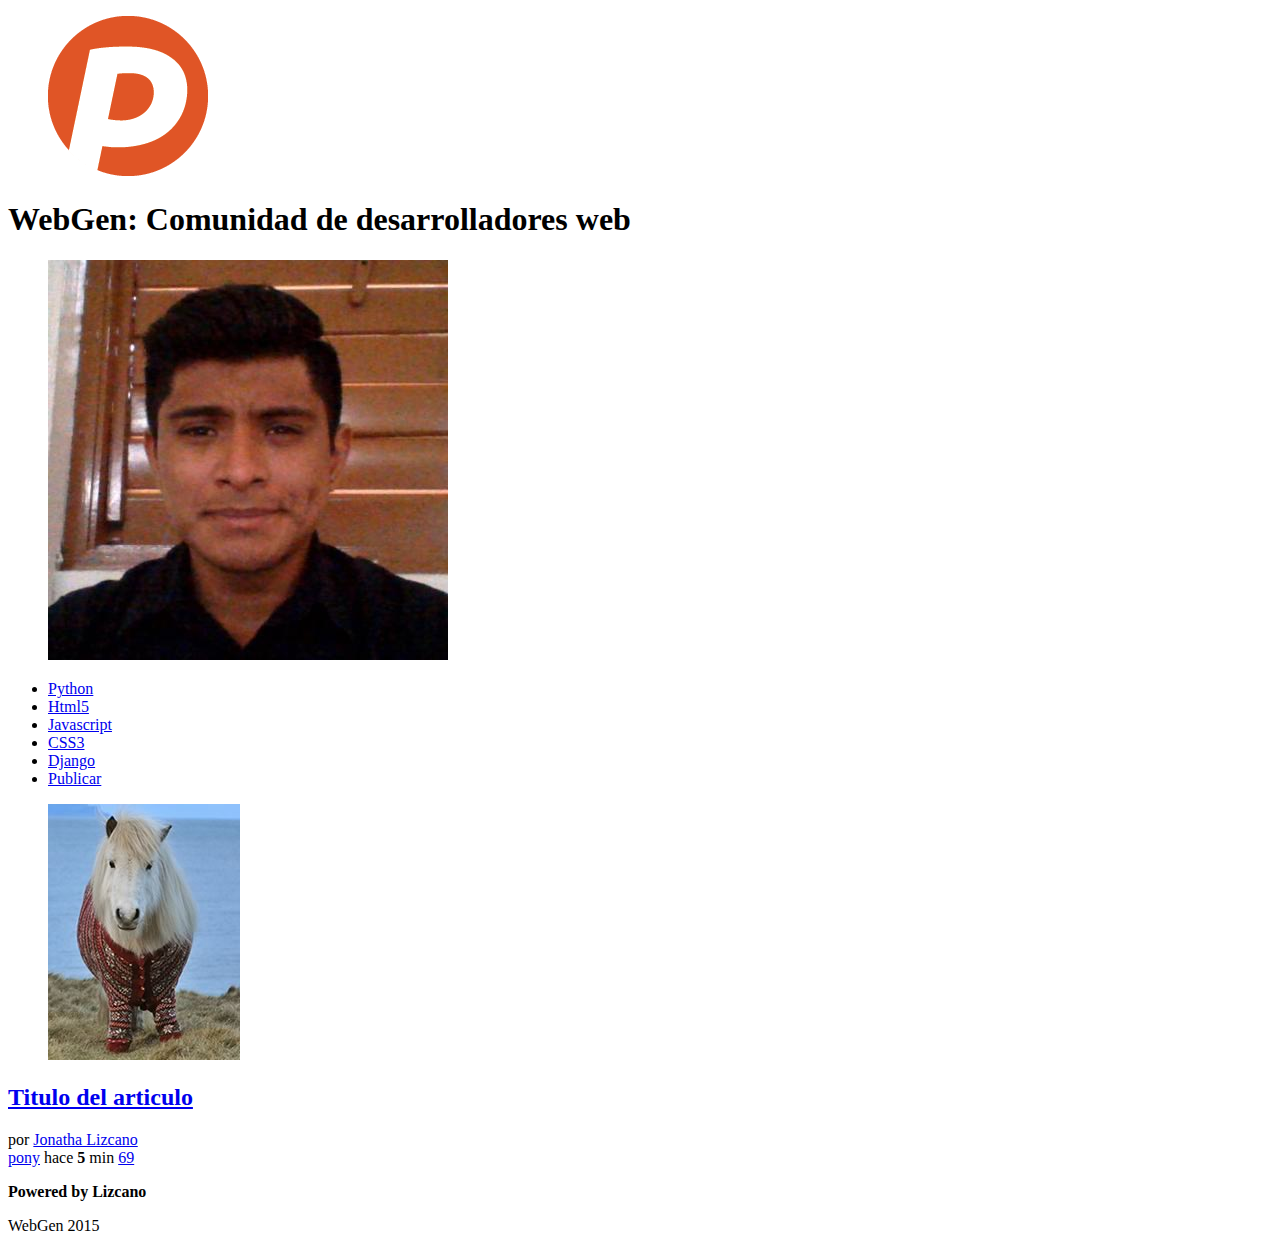
==== index.html @ a5b3a739 "WebGen primer commit" ====
<!DOCTYPE html>
<html lang="es">
<head>
	<meta charset="UTF-8"/>
	<meta description="Proyecto del curso diseño web online"/>
	<title>WebGen: Comunidad de Desarrolladores web</title>
</head>
<body>

	<header>
		<figure id="logo">
			<img src="logo.png" alt="">
		</figure>
		<h1>
			WebGen: Comunidad de desarrolladores web
		</h1>
		<figure id="avatar">
			<img src="avatar.jpg" alt=""/>
		</figure>
	</header>
	<nav>
		<ul>
			<li><a href="#">Python</a></li>
			<li><a href="#">Html5</a></li>
			<li><a href="#">Javascript</a></li>
			<li><a href="#">CSS3</a></li>
			<li><a href="#">Django</a></li>
			<li id="publicar-nav">
			<a href="#">Publicar</a></li>
		</ul>
	</nav>
	<section id="contenido">
		<article class="item">
			<figure class="imagen_item">
				<img src="imagen.jpg" alt=""/>
			</figure>
			<h2 class="titulo_item">
			<a href="#">Titulo del articulo</a>
			</h2>
			<div class="autor_item">
				por <a href="#">Jonatha Lizcano</a>
			</div>
			<div class="datos_item">
				<a href="#" class="tag_item">pony</a>
				<span class="fecha_item">
				hace <strong>5</strong> min
				</span>
				<a href="#" class="comentarios_item">69</a>
				<a href="#" class="guardar_item"></a>
				<div class="votacion">
					<a href="#" class="up"></a>
					<a href="#" class="down"></a>
				</div>
			</div>
		</article>
	</section>
	<footer>
		<p>
			<strong>Powered by Lizcano</strong>
		</p>
		<p>
			WebGen 2015
		</p>
	</footer>
	
</body>
</html>
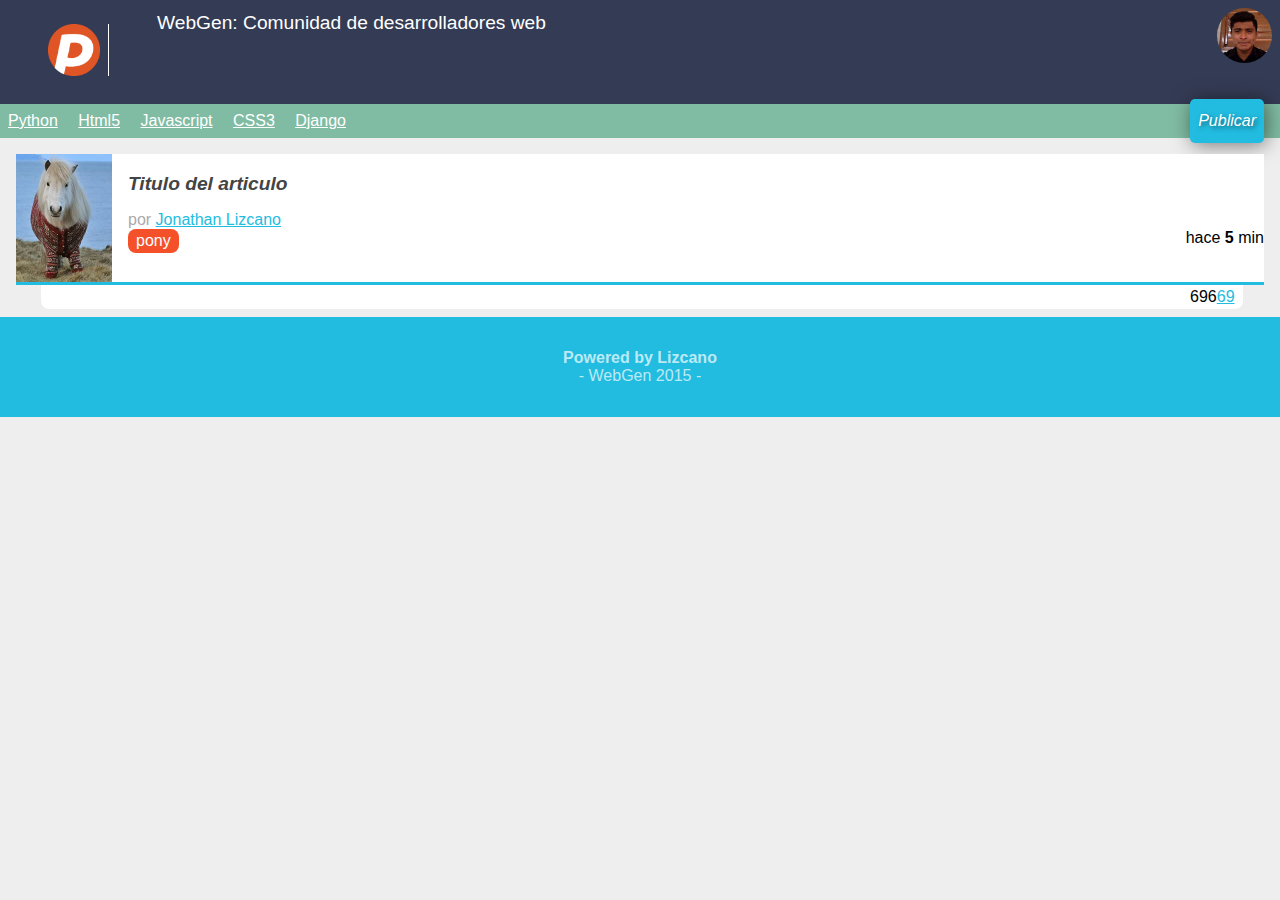
==== commit b32b2b81: "actualizacion del proyecto" ====
--- a/index.html
+++ b/index.html
@@ -2,8 +2,10 @@
 <html lang="es">
 <head>
 	<meta charset="UTF-8"/>
-	<meta description="Proyecto del curso diseño web online"/>
+	<meta name="description" content="Proyecto del curso diseño web online"/>
 	<title>WebGen: Comunidad de Desarrolladores web</title>
+	<link rel="stylesheet" href="normalize.css"/>
+	<link rel="stylesheet" href="estilos.css">
 </head>
 <body>
 
@@ -38,18 +40,19 @@
 			<a href="#">Titulo del articulo</a>
 			</h2>
 			<div class="autor_item">
-				por <a href="#">Jonatha Lizcano</a>
+				por <a href="#">Jonathan Lizcano</a>
 			</div>
 			<div class="datos_item">
 				<a href="#" class="tag_item">pony</a>
 				<span class="fecha_item">
 				hace <strong>5</strong> min
 				</span>
-				<a href="#" class="comentarios_item">69</a>
-				<a href="#" class="guardar_item"></a>
 				<div class="votacion">
 					<a href="#" class="up"></a>
+					696
 					<a href="#" class="down"></a>
+					<a href="#" class="comentarios_item">69</a>
+				<a href="#" class="guardar_item"></a>
 				</div>
 			</div>
 		</article>
--- a/estilos.css
+++ b/estilos.css
@@ -0,0 +1,236 @@
+a{
+
+	color: #22BCE0;
+
+}
+
+body{
+
+	background: #EEE;
+	font-family: Arial;
+	font-size: 16px;
+
+}
+
+footer{
+
+	color: rgba(255,255,255,0.7);
+	background: #22BCE0;
+	text-align: center;
+	padding: 1em;
+
+}
+
+footer p:first-child{
+
+	margin-bottom: 0;
+
+}
+
+footer p:last-child{
+
+	margin-top: 0;
+
+}
+
+footer p:last-child:after{
+
+	content: "-";
+
+}
+
+footer p:last-child:before{
+
+	content: "-";
+
+}
+
+header{
+	
+	background: #343B54;
+	color: white;
+	overflow: hidden;
+	padding: 0.5em;
+
+
+}
+
+header figure{
+
+	float: left;
+
+}
+
+header h1{
+
+	font-size: 1.2em;
+	font-weight: normal;
+	margin: 0.2em 70px 0 0;
+
+}
+
+header #avatar{
+
+	margin: 0.5em 0.5em 0 0;
+	right: 0;
+	position: absolute;
+	top: 0;
+
+}
+
+header #avatar img{
+
+	border-radius: 50%;
+	width: 55px;
+
+}
+
+header #logo img{
+
+	border-right: 1px solid white;
+	margin-right: 0.5em;
+	padding-right: 0.5em;
+	width: 52px;
+
+}
+
+nav{
+
+	background: #80BCA3;
+	padding: 0 0.5em;
+	position: relative;
+
+
+}
+
+nav ul{
+
+	list-style: none;
+	margin: 0;
+	padding: 0;
+
+}
+
+nav ul #publicar-nav{
+
+	position: absolute;
+	top: -0.3em;
+	right: 0;
+
+}
+
+nav ul #publicar-nav a{
+
+	background: #22BCE0; 
+	border-radius: 5px;
+	box-shadow: rgba(0,0,0,0.5) 2px 2px 20px;
+	font-style: italic;
+	padding: 0.8em 0.5em;
+	text-decoration: none;
+	text-shadow: rgba(0,0,0,0.5) 2px 2px 5px;
+
+}
+
+nav ul li{
+
+	display: inline-block;
+	margin: 0 1em 0 0;
+
+}
+
+nav ul li a{
+
+	color: white;
+	display: block;
+	padding: 0.5em 0;
+
+}
+
+#contenido{
+
+	margin: 1em;
+
+}
+
+#contenido .item{
+
+	background: white;
+	border-bottom: 3px solid #22BCE0;
+	margin-bottom: 2em;
+	min-height: 128px;
+	position: relative;
+
+}
+
+#contenido .item .autor_item{
+
+	color: #AAA;
+
+}
+
+#contenido .item .datos_item{
+
+	margin-top: 1em 1em 0 0;
+	text-align: right;
+
+}
+
+#contenido .item .datos_item .tag_item{
+
+	background: #F4502A;
+	border-radius: 0.5em;
+	color: white;
+	float: left;
+	display: inline-block;
+	padding: 0.2em 0.5em;
+	text-decoration: none;
+
+}
+
+#contenido .item .imagen_item{
+
+	float: left;
+	margin: 0 1em 0 0;
+
+}
+
+#contenido .item .imagen_item img{
+
+	width: 96px;
+
+}
+
+#contenido .item .titulo_item{
+
+	font-size: 1.2em;
+	font-style: italic;
+	padding: 1em 1em 0 0; 
+
+}
+
+#contenido .item .titulo_item a{
+
+	color: #444;
+	text-decoration: none;
+
+}
+
+#contenido .item .votacion{
+
+	background: white;
+	border-radius: 0 0 0.5em 0.5em;
+	left: 2%;
+	margin-top: 3px;
+	padding: 0.2em 0.5em;
+	position: absolute;
+	top: 100%;
+	width: 95%;
+
+}
+
+#contenido .item .votacion .comentarios_item,
+#contenido .item .votacion .guardar_item{
+
+	float: right;
+
+}
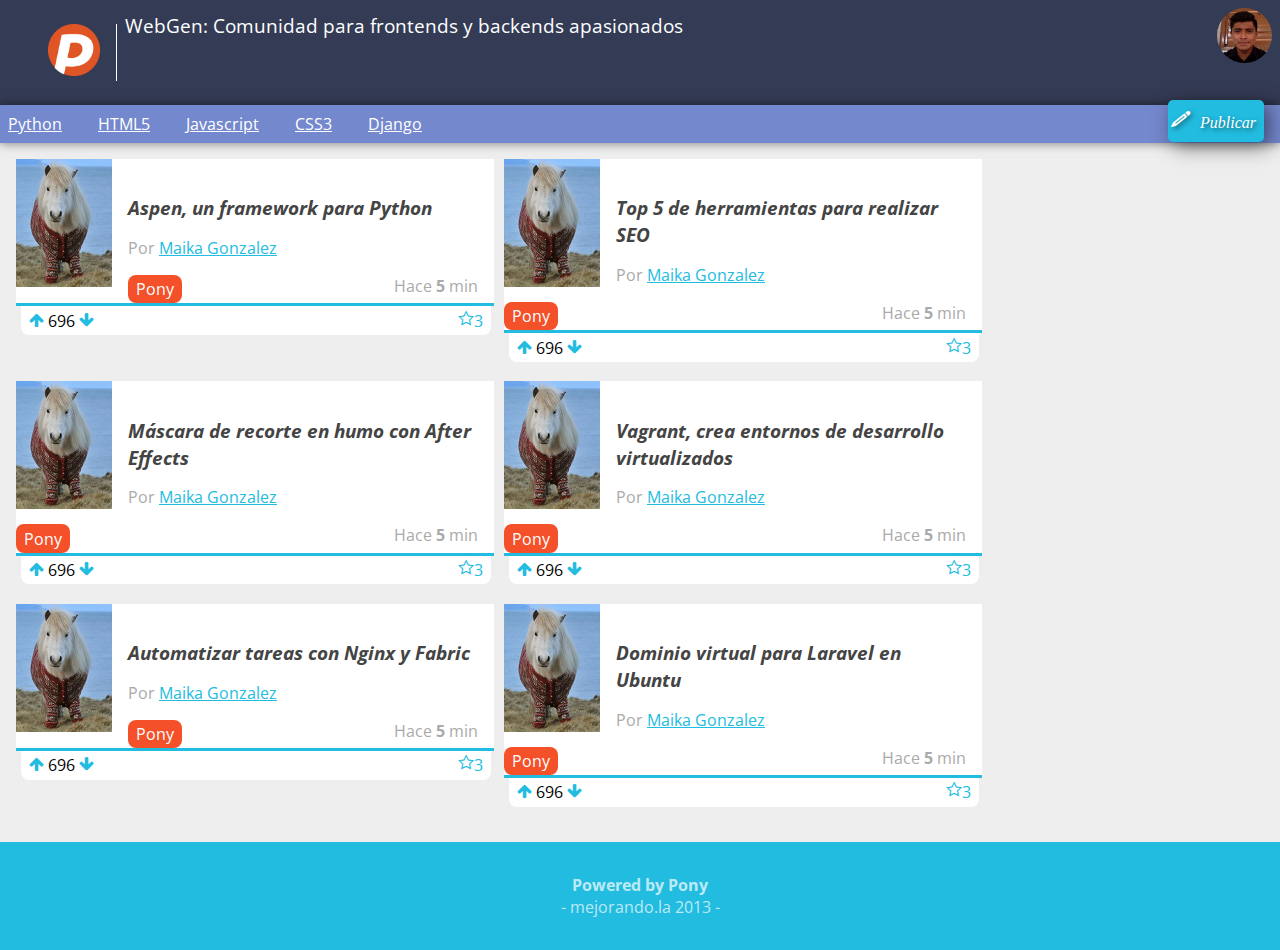
==== commit c8ae36a3: "Actualizacion de WebGen" ====
--- a/index.html
+++ b/index.html
@@ -1,70 +1,196 @@
 <!DOCTYPE html>
 <html lang="es">
 <head>
-	<meta charset="UTF-8"/>
-	<meta name="description" content="Proyecto del curso diseño web online"/>
-	<title>WebGen: Comunidad de Desarrolladores web</title>
-	<link rel="stylesheet" href="normalize.css"/>
-	<link rel="stylesheet" href="estilos.css">
+	<meta charset="utf-8" />
+	<meta name="description" content="Proyecto de la primera generación del 2014 del curso de diseño web online" />
+	<meta name="viewport" content="width=device-width, minimum-scale=1, maximum-scale=1"/>
+	<title>WebGen: Comunidad para frontends y backends apasionados</title>
+	<link href='http://fonts.googleapis.com/css?family=Open+Sans:400,700' rel='stylesheet' type='text/css'>
+	<link rel="stylesheet" href="normalize.css" />
+	<link rel="stylesheet" href="estilos.css" />
 </head>
 <body>
-
 	<header>
 		<figure id="logo">
-			<img src="logo.png" alt="">
+			<img src="logo.png" />
 		</figure>
-		<h1>
-			WebGen: Comunidad de desarrolladores web
-		</h1>
+		<h1>WebGen: Comunidad para frontends y backends apasionados</h1>
 		<figure id="avatar">
-			<img src="avatar.jpg" alt=""/>
+			<img src="avatar.jpg" />
 		</figure>
 	</header>
 	<nav>
 		<ul>
 			<li><a href="#">Python</a></li>
-			<li><a href="#">Html5</a></li>
+			<li><a href="#">HTML5</a></li>
 			<li><a href="#">Javascript</a></li>
 			<li><a href="#">CSS3</a></li>
 			<li><a href="#">Django</a></li>
-			<li id="publicar-nav">
-			<a href="#">Publicar</a></li>
+			<li id="publicar_nav">
+				<a href="#" class="icon-lapiz">Publicar</a>
+			</li>
 		</ul>
 	</nav>
+	<aside>
+		<video width="320" height="240" autoplay>
+		
+			<source src="lecturas.mp4" type="video/mp4">
+			<source src="lecturas.ogg" type="video/ogg">
+			<!-- actualiza tu navegador -->
+
+		</video>
+	</aside>
 	<section id="contenido">
 		<article class="item">
 			<figure class="imagen_item">
-				<img src="imagen.jpg" alt=""/>
+				<img src="imagen.jpg" />
 			</figure>
 			<h2 class="titulo_item">
-			<a href="#">Titulo del articulo</a>
+				<a href="#">Aspen, un framework para Python</a>
 			</h2>
 			<div class="autor_item">
-				por <a href="#">Jonathan Lizcano</a>
+				Por <a href="#">Maika Gonzalez</a>
 			</div>
 			<div class="datos_item">
-				<a href="#" class="tag_item">pony</a>
+				<a href="#" class="tag_item">Pony</a>
 				<span class="fecha_item">
-				hace <strong>5</strong> min
+					Hace <strong>5</strong> min
 				</span>
-				<div class="votacion">
-					<a href="#" class="up"></a>
-					696
-					<a href="#" class="down"></a>
-					<a href="#" class="comentarios_item">69</a>
-				<a href="#" class="guardar_item"></a>
-				</div>
+			</div>
+			<div class="votacion">
+				<a href="#" class="up icon-f-arriba"></a>
+				696
+				<a href="#" class="down icon-f-abajo"></a>
+				<a href="#" class="comentarios_item">3</a>
+				<a href="#" class="guardar_item icon-estrella"></a>
+			</div>
+		</article>
+		<article class="item">
+			<figure class="imagen_item">
+				<img src="imagen.jpg" />
+			</figure>
+			<h2 class="titulo_item">
+				<a href="#">Top 5 de herramientas para realizar SEO</a>
+			</h2>
+			<div class="autor_item">
+				Por <a href="#">Maika Gonzalez</a>
+			</div>
+			<div class="datos_item">
+				<a href="#" class="tag_item">Pony</a>
+				<span class="fecha_item">
+					Hace <strong>5</strong> min
+				</span>
+			</div>
+			<div class="votacion">
+				<a href="#" class="up icon-f-arriba"></a>
+				696
+				<a href="#" class="down icon-f-abajo"></a>
+				<a href="#" class="comentarios_item">3</a>
+				<a href="#" class="guardar_item icon-estrella"></a>
+			</div>
+		</article>
+		<article class="item">
+			<figure class="imagen_item">
+				<img src="imagen.jpg" />
+			</figure>
+			<h2 class="titulo_item">
+				<a href="#">Máscara de recorte en humo con After Effects</a>
+			</h2>
+			<div class="autor_item">
+				Por <a href="#">Maika Gonzalez</a>
+			</div>
+			<div class="datos_item">
+				<a href="#" class="tag_item">Pony</a>
+				<span class="fecha_item">
+					Hace <strong>5</strong> min
+				</span>
+			</div>
+			<div class="votacion">
+				<a href="#" class="up icon-f-arriba"></a>
+				696
+				<a href="#" class="down icon-f-abajo"></a>
+				<a href="#" class="comentarios_item">3</a>
+				<a href="#" class="guardar_item icon-estrella"></a>
+			</div>
+		</article>
+		<article class="item">
+			<figure class="imagen_item">
+				<img src="imagen.jpg" />
+			</figure>
+			<h2 class="titulo_item">
+				<a href="#">Vagrant, crea entornos de desarrollo virtualizados</a>
+			</h2>
+			<div class="autor_item">
+				Por <a href="#">Maika Gonzalez</a>
+			</div>
+			<div class="datos_item">
+				<a href="#" class="tag_item">Pony</a>
+				<span class="fecha_item">
+					Hace <strong>5</strong> min
+				</span>
+			</div>
+			<div class="votacion">
+				<a href="#" class="up icon-f-arriba"></a>
+				696
+				<a href="#" class="down icon-f-abajo"></a>
+				<a href="#" class="comentarios_item">3</a>
+				<a href="#" class="guardar_item icon-estrella"></a>
+			</div>
+		</article>
+		<article class="item">
+			<figure class="imagen_item">
+				<img src="imagen.jpg" />
+			</figure>
+			<h2 class="titulo_item">
+				<a href="#">Automatizar tareas con Nginx y Fabric</a>
+			</h2>
+			<div class="autor_item">
+				Por <a href="#">Maika Gonzalez</a>
+			</div>
+			<div class="datos_item">
+				<a href="#" class="tag_item">Pony</a>
+				<span class="fecha_item">
+					Hace <strong>5</strong> min
+				</span>
+			</div>
+			<div class="votacion">
+				<a href="#" class="up icon-f-arriba"></a>
+				696
+				<a href="#" class="down icon-f-abajo"></a>
+				<a href="#" class="comentarios_item">3</a>
+				<a href="#" class="guardar_item icon-estrella"></a>
+			</div>
+		</article>
+		<article class="item">
+			<figure class="imagen_item">
+				<img src="imagen.jpg" />
+			</figure>
+			<h2 class="titulo_item">
+				<a href="#">Dominio virtual para Laravel en Ubuntu</a>
+			</h2>
+			<div class="autor_item">
+				Por <a href="#">Maika Gonzalez</a>
+			</div>
+			<div class="datos_item">
+				<a href="#" class="tag_item">Pony</a>
+				<span class="fecha_item">
+					Hace <strong>5</strong> min
+				</span>
+			</div>
+			<div class="votacion">
+				<a href="#" class="up icon-f-arriba"></a>
+				696
+				<a href="#" class="down icon-f-abajo"></a>
+				<a href="#" class="comentarios_item">3</a>
+				<a href="#" class="guardar_item icon-estrella"></a>
 			</div>
 		</article>
 	</section>
 	<footer>
 		<p>
-			<strong>Powered by Lizcano</strong>
+			<strong>Powered by Pony</strong>
 		</p>
-		<p>
-			WebGen 2015
-		</p>
+		<p>mejorando.la 2013</p>
 	</footer>
-	
 </body>
 </html>--- a/estilos.css
+++ b/estilos.css
@@ -1,182 +1,241 @@
-a{
-
+/*@font-face {
+    font-family: 'open_sansregular';
+    src: url('fuentes/OpenSans-Regular-webfont.eot');
+    src: url('fuentes/OpenSans-Regular-webfont.eot?#iefix') format('embedded-opentype'),
+         url('fuentes/OpenSans-Regular-webfont.woff') format('woff'),
+         url('fuentes/OpenSans-Regular-webfont.ttf') format('truetype'),
+         url('fuentes/OpenSans-Regular-webfont.svg#open_sansregular') format('svg');
+    font-weight: normal;
+    font-style: normal;
+
+}
+*/
+
+@font-face {
+	font-family: 'WebGen';
+	src:url('fuentes/WebGen.eot?-vgcksr');
+	src:url('fuentes/WebGen.eot?#iefix-vgcksr') format('embedded-opentype'),
+		url('fuentes/WebGen.ttf?-vgcksr') format('truetype'),
+		url('fuentes/WebGen.woff?-vgcksr') format('woff'),
+		url('fuentes/WebGen.svg?-vgcksr#WebGen') format('svg');
+	font-weight: normal;
+	font-style: normal;
+}
+
+[class^="icon-"], [class*=" icon-"] {
+	font-family: 'WebGen';
+	speak: none;
+	font-style: normal;
+	font-weight: normal;
+	font-variant: normal;
+	text-transform: none;
+	line-height: 1;
+
+	/* Better Font Rendering =========== */
+	-webkit-font-smoothing: antialiased;
+	-moz-osx-font-smoothing: grayscale;
+}
+
+.icon-f-abajo:before {
+	content: "\e600";
+}
+.icon-f-arriba:before {
+	content: "\e601";
+}
+.icon-lapiz:before {
+	content: "\e905";
+}
+.icon-estrella:before {
+	content: "\e9d7";
+}
+
+a
+{
 	color: #22BCE0;
-
-}
-
-body{
-
-	background: #EEE;
-	font-family: Arial;
+}
+body
+{
+	background: #EEEEEE;
+	font-family: "Open Sans";
 	font-size: 16px;
-
-}
-
-footer{
-
+}
+footer
+{
 	color: rgba(255,255,255,0.7);
 	background: #22BCE0;
 	text-align: center;
 	padding: 1em;
-
-}
-
-footer p:first-child{
-
+}
+footer p:first-child
+{
 	margin-bottom: 0;
-
-}
-
-footer p:last-child{
-
+}
+footer p:last-child
+{
 	margin-top: 0;
-
-}
-
-footer p:last-child:after{
-
-	content: "-";
-
-}
-
-footer p:last-child:before{
-
-	content: "-";
-
-}
-
-header{
-	
+}
+footer p:last-child:after
+{
+	content: " -";
+}
+footer p:last-child:before
+{
+	content: "- ";
+}
+header
+{
 	background: #343B54;
 	color: white;
 	overflow: hidden;
 	padding: 0.5em;
-
-
-}
-
-header figure{
-
+	position: relative;
+}
+header figure
+{
 	float: left;
-
-}
-
-header h1{
-
+}
+header h1
+{
 	font-size: 1.2em;
 	font-weight: normal;
 	margin: 0.2em 70px 0 0;
-
-}
-
-header #avatar{
-
+}
+header #avatar
+{
 	margin: 0.5em 0.5em 0 0;
+	position: absolute;
 	right: 0;
-	position: absolute;
 	top: 0;
-
-}
-
-header #avatar img{
-
+}
+header #avatar img
+{
 	border-radius: 50%;
 	width: 55px;
-
-}
-
-header #logo img{
+}
+
+header #logo{
 
 	border-right: 1px solid white;
+	margin-right: 0.5em;
+
+}
+/*
+	-moz-transform: rotate(90deg);
+	-o-transform: rotate(90deg);
+	-ms-transform: rotate(90deg);*/
+
+header #logo img
+{
 	margin-right: 0.5em;
 	padding-right: 0.5em;
 	width: 52px;
-
-}
-
-nav{
-
-	background: #80BCA3;
-	padding: 0 0.5em;
+	-webkit-transition: 0.5s;
+}
+
+header #logo img:hover{
+
+	-webkit-transform: rotate(360deg);	
+
+}
+
+nav
+{
+	background: #7488CD; /* #80BCA3 */
+	box-shadow: rgba(0,0,0,0.5) 0px 0px 10px;
+	padding: 0 6em 0 0;
 	position: relative;
-
-
-}
-
-nav ul{
-
+}
+nav ul
+{
 	list-style: none;
 	margin: 0;
 	padding: 0;
-
-}
-
-nav ul #publicar-nav{
-
+}
+nav ul #publicar_nav
+{
 	position: absolute;
 	top: -0.3em;
 	right: 0;
-
-}
-
-nav ul #publicar-nav a{
-
-	background: #22BCE0; 
+}
+nav ul #publicar_nav a
+{
+	background: #22BCE0;
 	border-radius: 5px;
-	box-shadow: rgba(0,0,0,0.5) 2px 2px 20px;
+	box-shadow: rgba(0,0,0,0.5) 5px 5px 20px;
 	font-style: italic;
-	padding: 0.8em 0.5em;
+	padding: 0.8em 0.5em 0.8em 2em;
 	text-decoration: none;
 	text-shadow: rgba(0,0,0,0.5) 2px 2px 5px;
-
-}
-
-nav ul li{
-
+}
+
+nav ul #publicar_nav a:before{
+
+	position: absolute;
+	left: 0.2em;
+	top: 0.7em;
+
+}
+
+nav ul #publicar_nav a:hover:before{
+
+	font-size: 20px;
+	position: absolute;
+	left: 0;
+	top: 0; 
+
+}
+
+nav ul li a:hover{
+
+	background: #343B54
+
+}
+nav ul li
+{
 	display: inline-block;
 	margin: 0 1em 0 0;
-
-}
-
-nav ul li a{
-
+}
+nav ul li a
+{
 	color: white;
 	display: block;
-	padding: 0.5em 0;
-
-}
-
-#contenido{
-
+	padding: 0.5em ;
+	-webkit-transition: 0.3s;
+}
+
+aside{
+
+	display: none;
+
+}
+
+#contenido
+{
 	margin: 1em;
-
-}
-
-#contenido .item{
-
+}
+#contenido .item
+{
 	background: white;
 	border-bottom: 3px solid #22BCE0;
-	margin-bottom: 2em;
+	margin-bottom: 3em; 
 	min-height: 128px;
 	position: relative;
-
-}
-
-#contenido .item .autor_item{
-
+}
+#contenido .item .autor_item
+{
 	color: #AAA;
-
-}
-
-#contenido .item .datos_item{
-
-	margin-top: 1em 1em 0 0;
+}
+#contenido .item .datos_item
+{
+	margin: 1em 1em 0 0;
 	text-align: right;
-
-}
-
-#contenido .item .datos_item .tag_item{
-
+}
+#contenido .item .datos_item .fecha_item
+{
+	color: #AAA;
+}
+#contenido .item .datos_item .tag_item
+{
 	background: #F4502A;
 	border-radius: 0.5em;
 	color: white;
@@ -184,53 +243,84 @@
 	display: inline-block;
 	padding: 0.2em 0.5em;
 	text-decoration: none;
-
-}
-
-#contenido .item .imagen_item{
-
+}
+#contenido .item .imagen_item
+{
 	float: left;
 	margin: 0 1em 0 0;
-
-}
-
-#contenido .item .imagen_item img{
-
+}
+#contenido .item .imagen_item img
+{
 	width: 96px;
-
-}
-
-#contenido .item .titulo_item{
-
+}
+#contenido .item .titulo_item
+{
 	font-size: 1.2em;
 	font-style: italic;
-	padding: 1em 1em 0 0; 
-
-}
-
-#contenido .item .titulo_item a{
-
+	padding: 1em 1em 0 0;
+}
+#contenido .item .titulo_item a
+{
 	color: #444;
 	text-decoration: none;
-
-}
-
-#contenido .item .votacion{
-
+}
+#contenido .item .votacion
+{
 	background: white;
 	border-radius: 0 0 0.5em 0.5em;
-	left: 2%;
+	left: 1%; 
 	margin-top: 3px;
 	padding: 0.2em 0.5em;
 	position: absolute;
 	top: 100%;
 	width: 95%;
-
-}
-
-#contenido .item .votacion .comentarios_item,
-#contenido .item .votacion .guardar_item{
-
+}
+#contenido .item .votacion a
+{
+	text-decoration: none;
+}
+
+#contenido .item .votacion .comentarios_item, 
+#contenido .item .votacion .guardar_item
+{
 	float: right;
-
-}
+}
+
+@media screen and (min-width: 800px){
+
+	#contenido{
+
+		overflow: hidden;
+
+	}
+
+	#contenido .item{
+
+		width: 49%;
+		float: left;
+		margin-right: 1%;
+
+	}
+
+}
+
+@media screen and (min-width: 1000px){
+
+	aside{
+
+		display: block;
+		float: right;
+		margin: 1em;
+		width: 20%;
+
+
+	}
+
+	aside video{
+
+		width: 100%;
+
+	}
+
+
+}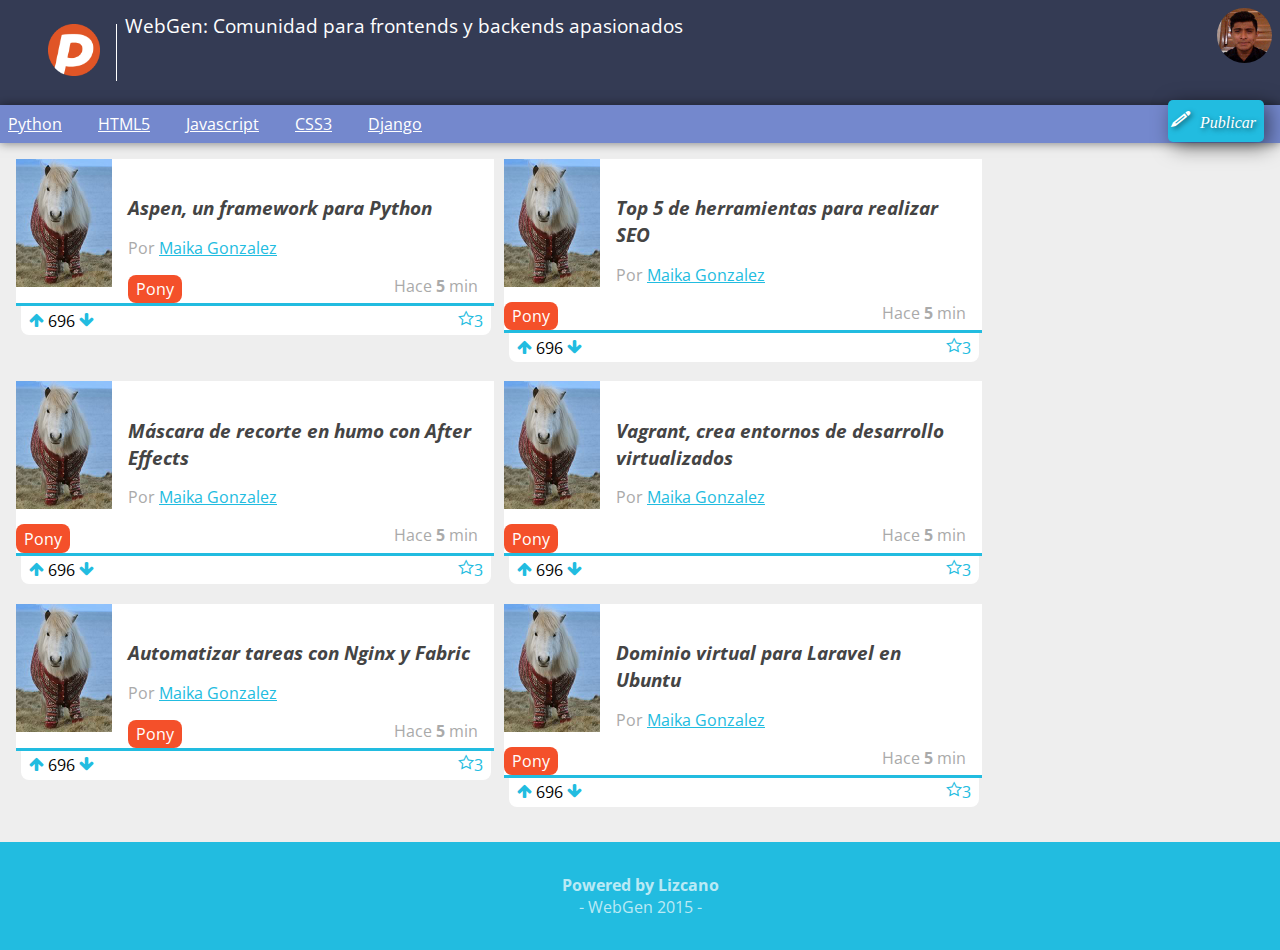
==== commit 1b07d482: "Ultimos ejercicios JQuery" ====
--- a/index.html
+++ b/index.html
@@ -27,10 +27,19 @@
 			<li><a href="#">CSS3</a></li>
 			<li><a href="#">Django</a></li>
 			<li id="publicar_nav">
-				<a href="#" class="icon-lapiz">Publicar</a>
+				<a href="#" class="icon-lapiz" id="mostrar-form">Publicar</a>
 			</li>
 		</ul>
 	</nav>
+	<form action="" id="formulario" class="formulario">
+		
+		<label for="titulo">Titulo:</label>
+		<input type="text" id="titulo" placeholder="Titulo" required>
+		<label for="url">URL:</label>
+		<input type="url" id="url" placeholder="URL" required>
+		<input type="submit" value="Agregar">
+
+	</form>
 	<aside>
 		<video width="320" height="240" autoplay>
 		
@@ -188,9 +197,24 @@
 	</section>
 	<footer>
 		<p>
-			<strong>Powered by Pony</strong>
+			<strong>Powered by Lizcano</strong>
 		</p>
-		<p>mejorando.la 2013</p>
+		<p>WebGen 2015</p>
 	</footer>
+	<script type="text/Javascript" src="jquery-1.11.3.min.js"></script>
+	<script src="formulario.js"></script>
+	<script>
+
+	window.onload = function  () {
+		console.log("Ya se disparo el evento onload")
+	}
+
+	$(document).on('ready', function(){
+
+		console.log('Ya se disparo el evento DOMContentLoaded');
+
+	});
+
+	</script>
 </body>
 </html>--- a/estilos.css
+++ b/estilos.css
@@ -323,4 +323,34 @@
 	}
 
 
-}+}
+
+
+.formulario{
+
+	padding: 1em;
+	text-align: right;
+	display: none;
+
+}
+
+.formulario input{
+
+	border: 1px solid #CCC;
+	border-radius: 5px;
+	padding: 0.2em 0.6em;
+
+}
+
+.formulario input[type="submit"]{
+
+
+	background: #22BCE0;
+	border-color: #22BCE0;
+	box-shadow: rgba(0, 0, 0, 0.5) 5px 5px 20px;
+	font-style: italic;
+	text-shadow: rgba(0, 0, 0,0.5) 2px 2px 5px;
+	color: white;
+
+}
+
